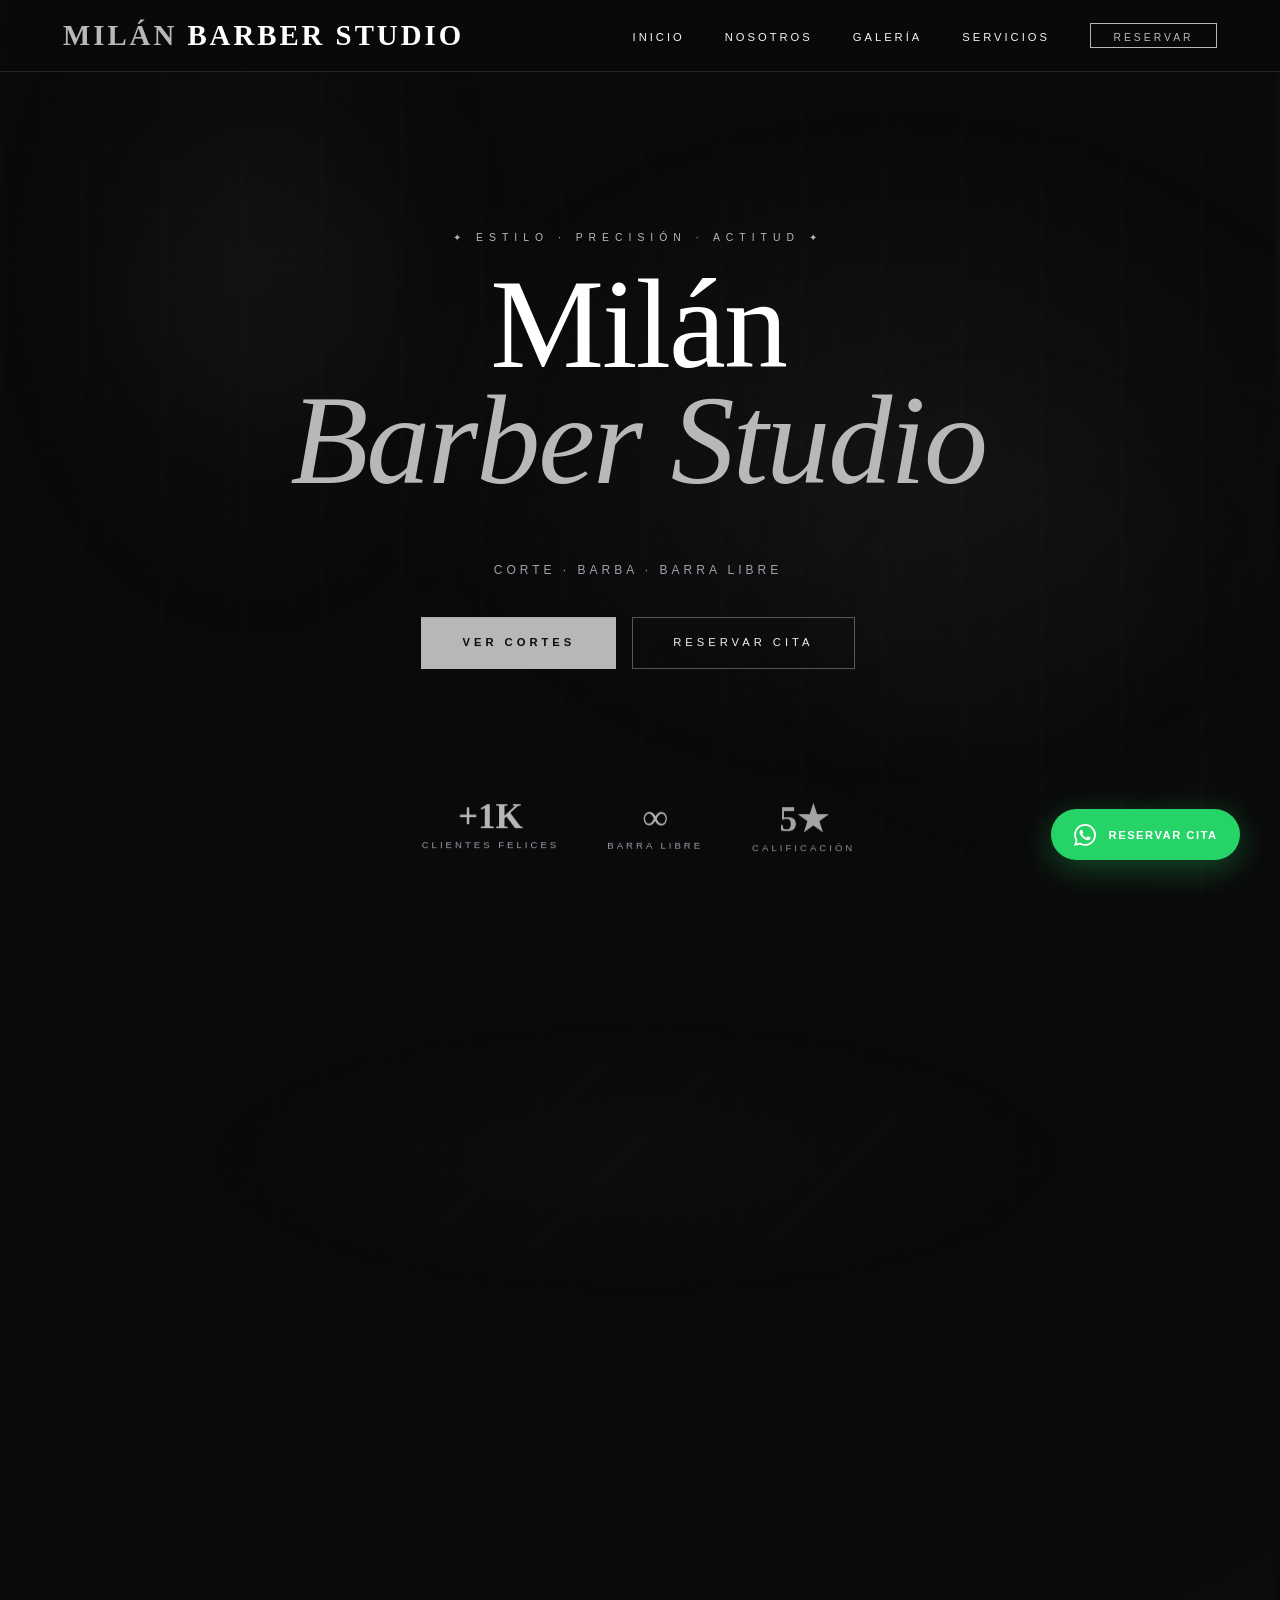
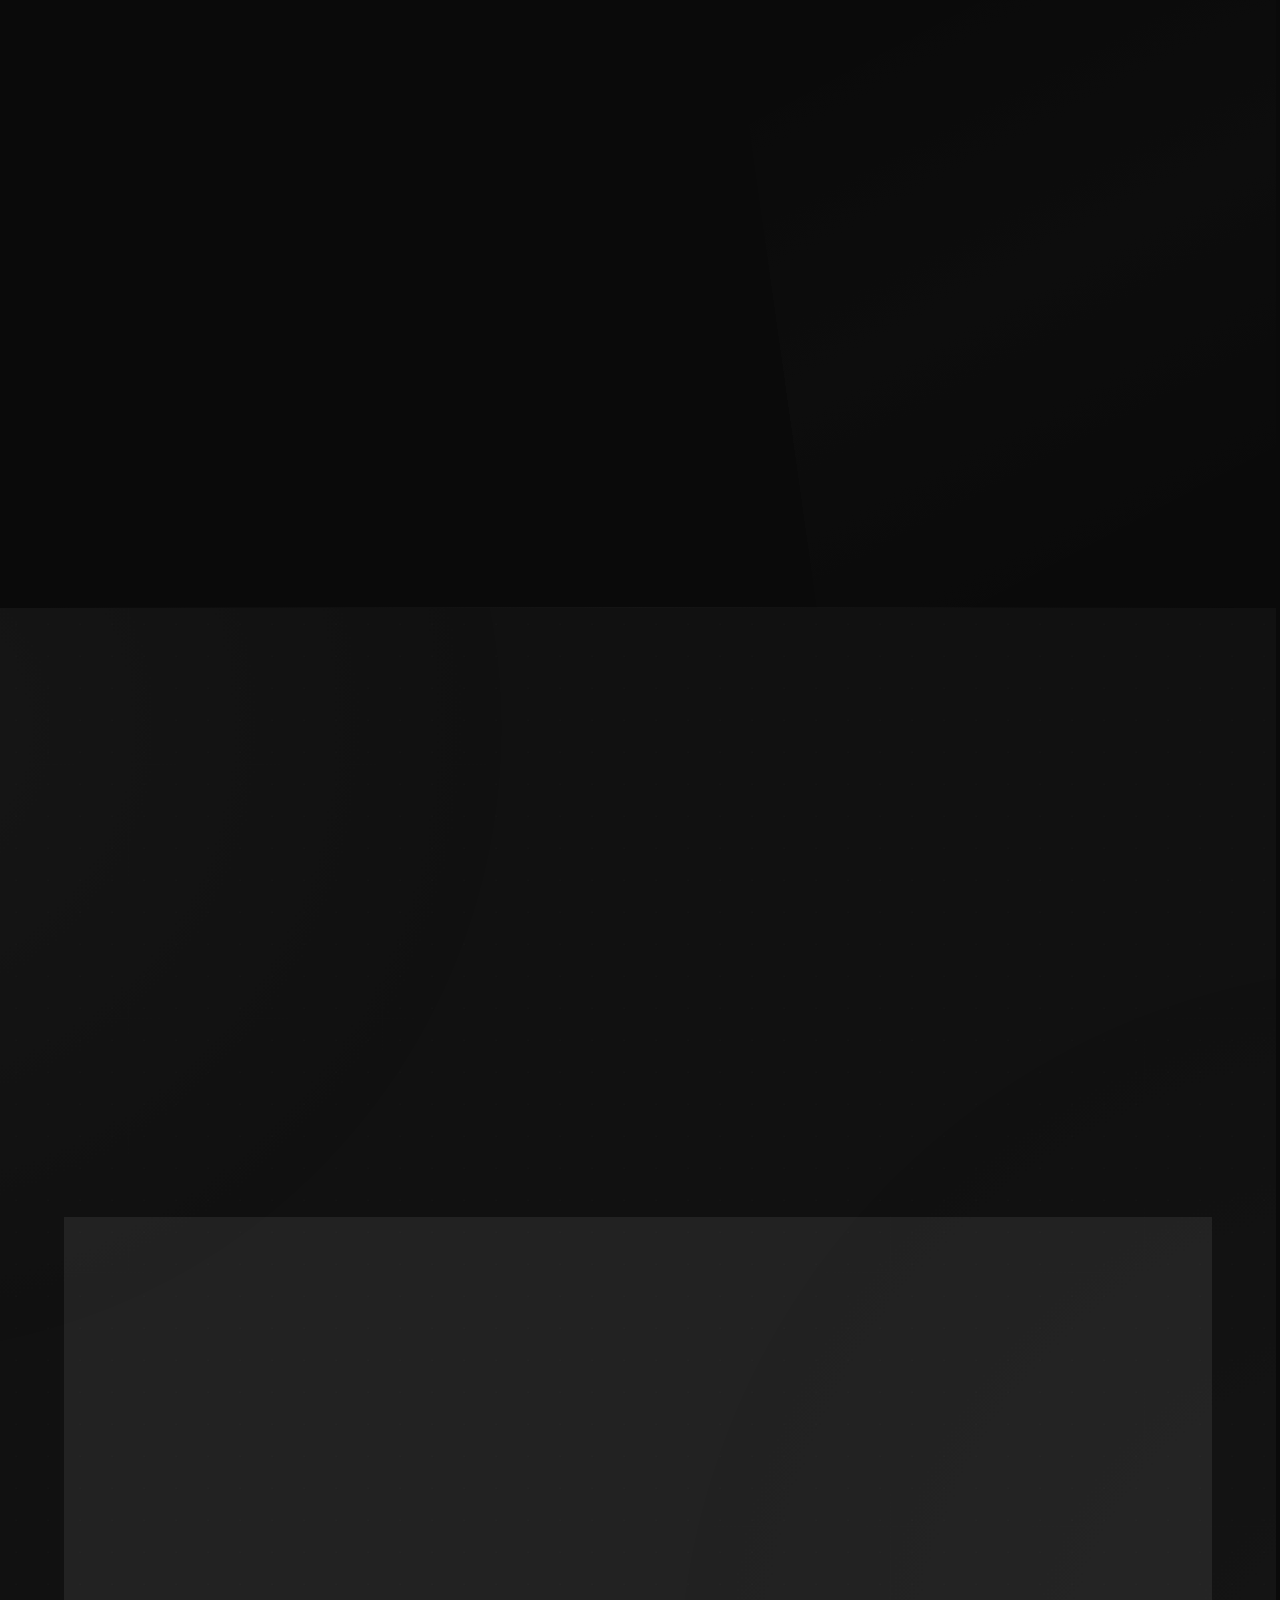
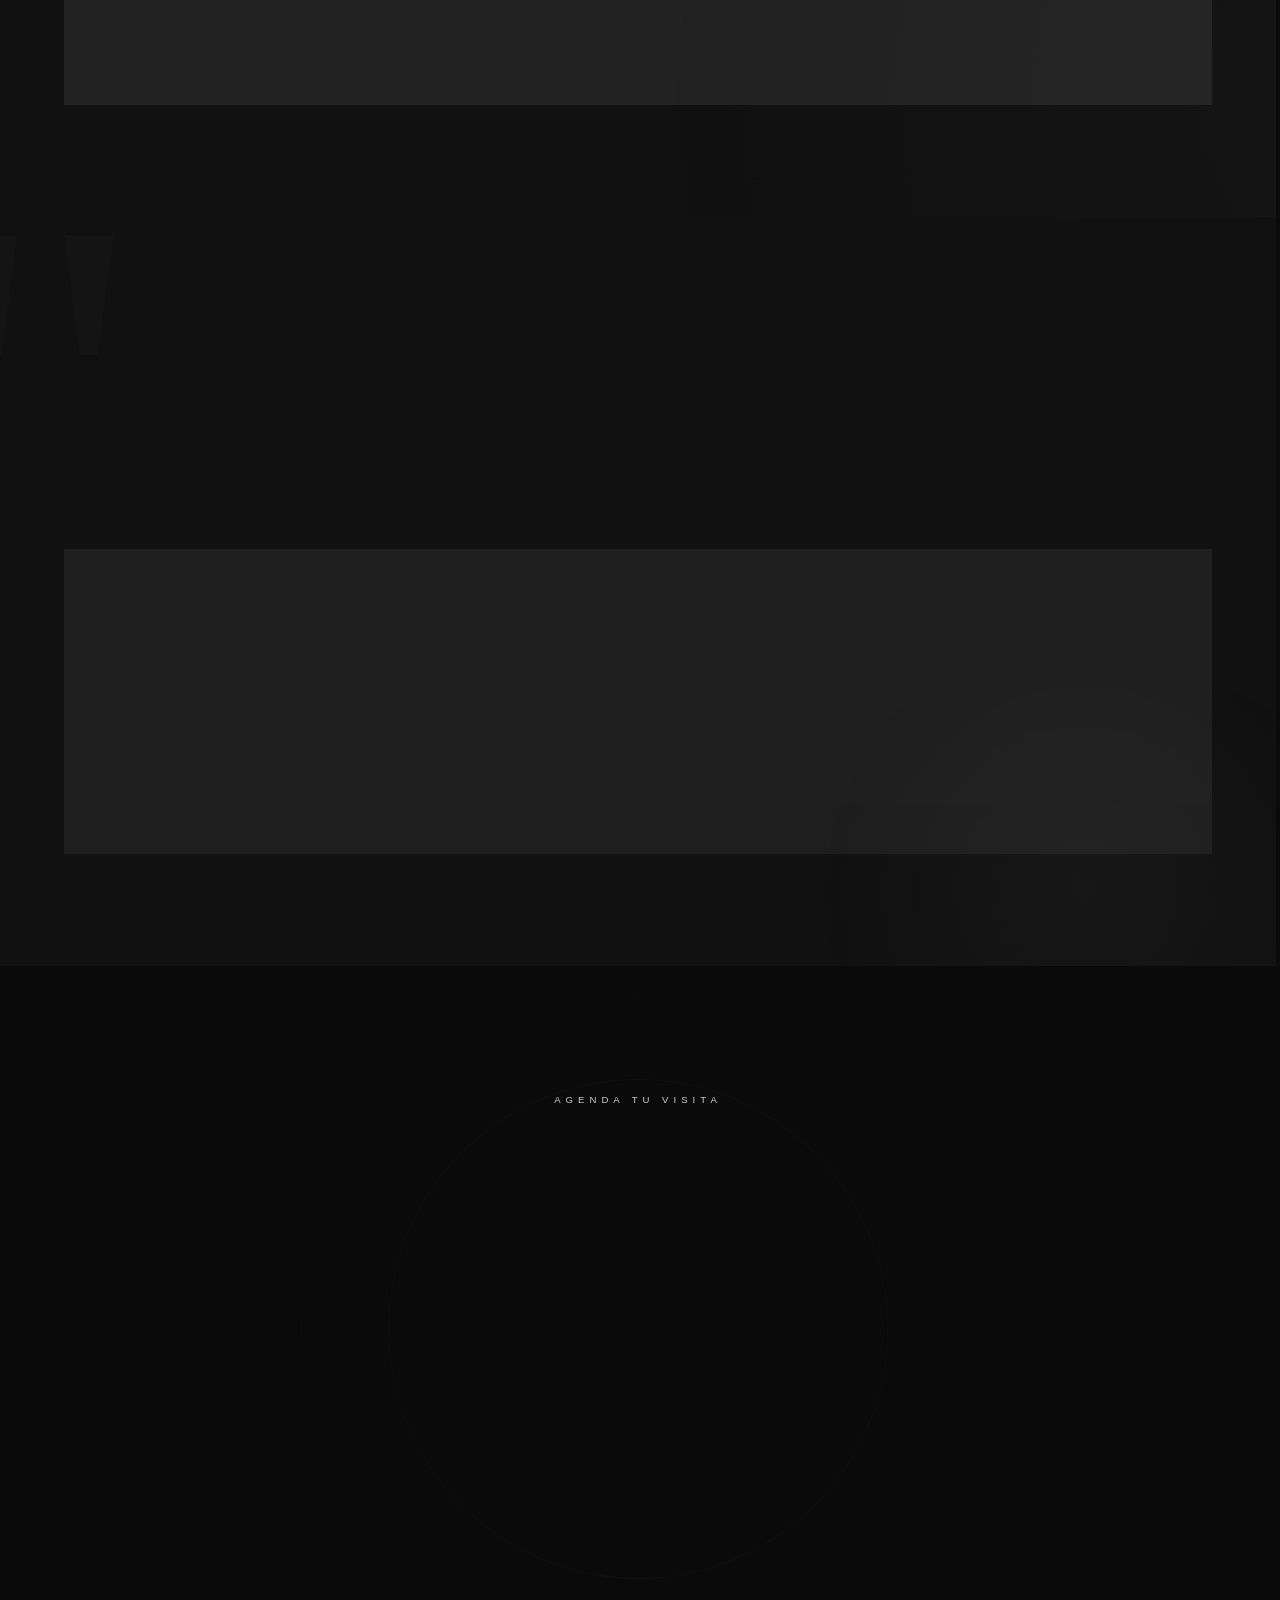
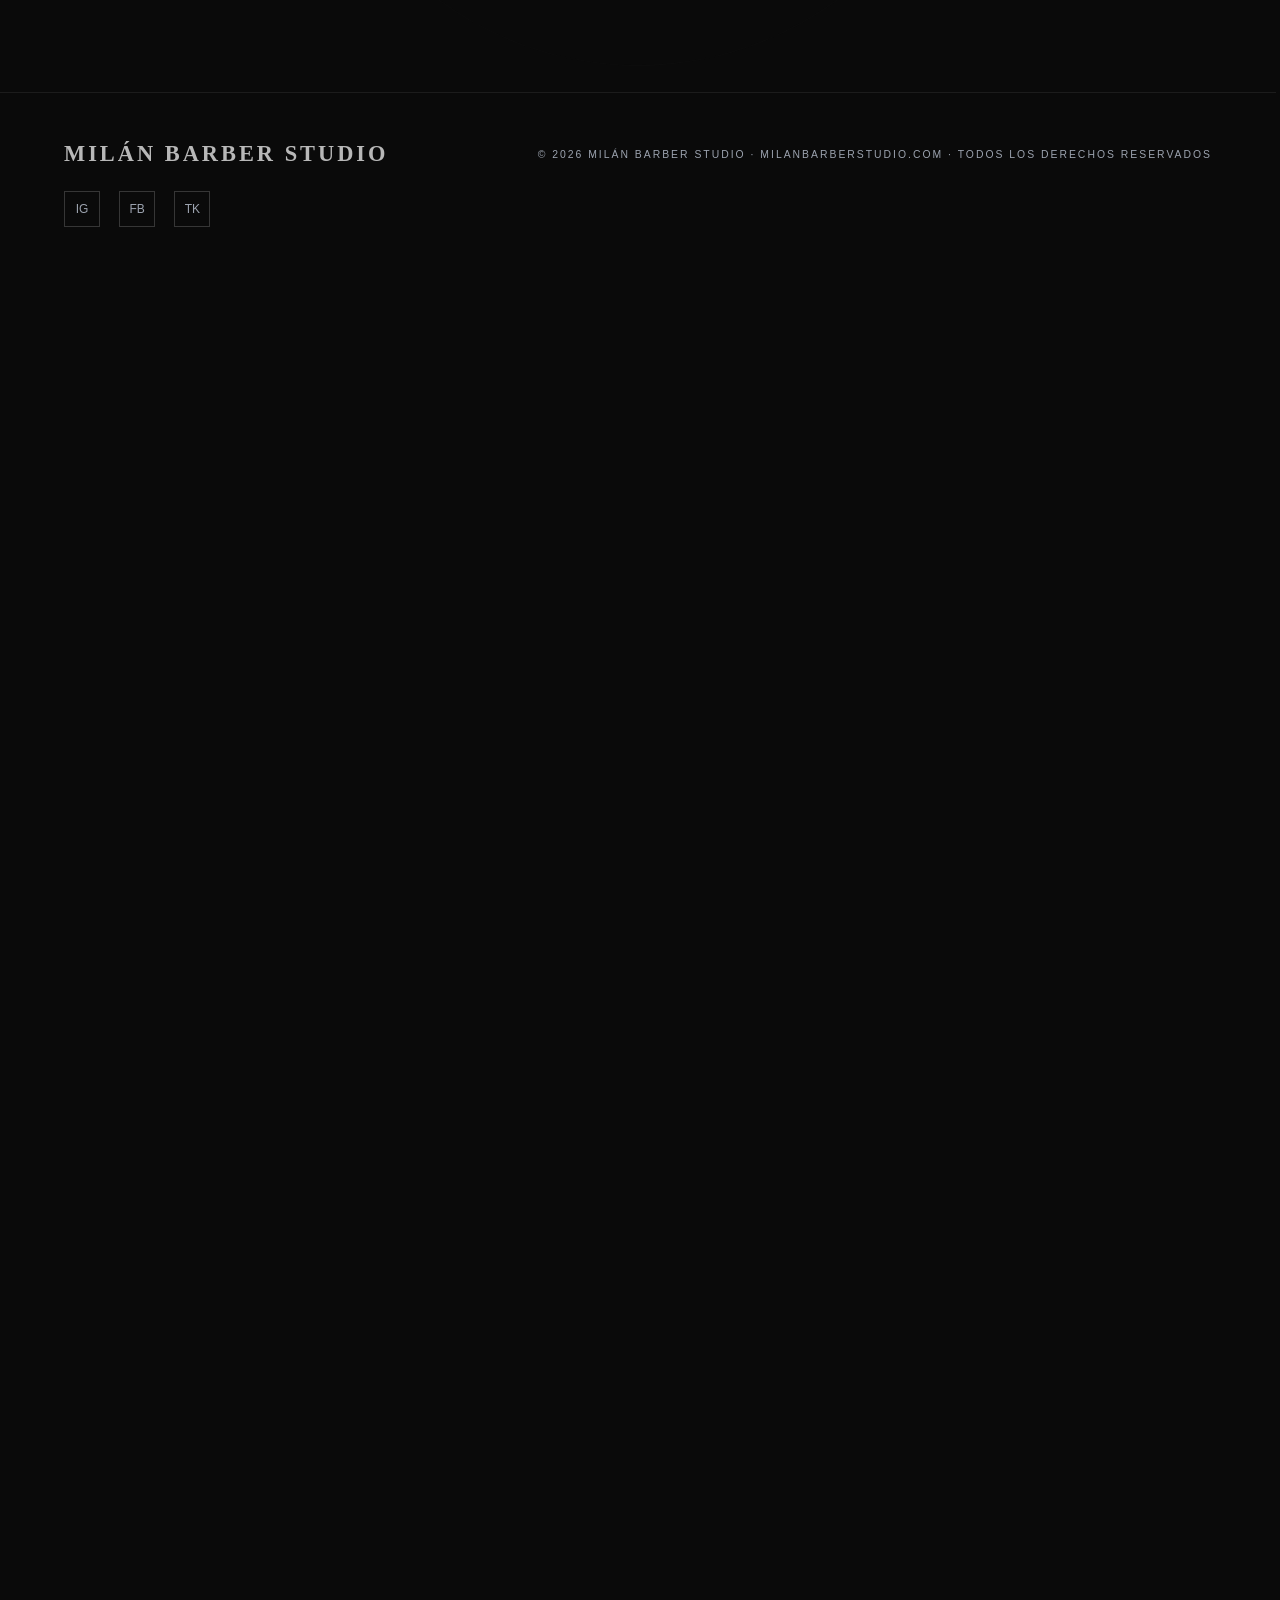
==== barberia.html @ 01ae9652 "Add Content" ====
<!DOCTYPE html>
<html lang="es">
<head>
  <meta charset="UTF-8" />
  <meta name="viewport" content="width=device-width, initial-scale=1.0" />
  <meta http-equiv="refresh" content="0; url=barberia/index.html" />
  <title>Milán Barber Studio</title>
</head>
<body>
  <p>Redirigiendo a <a href="barberia/index.html">Milán Barber Studio</a>…</p>
</body>
</html>
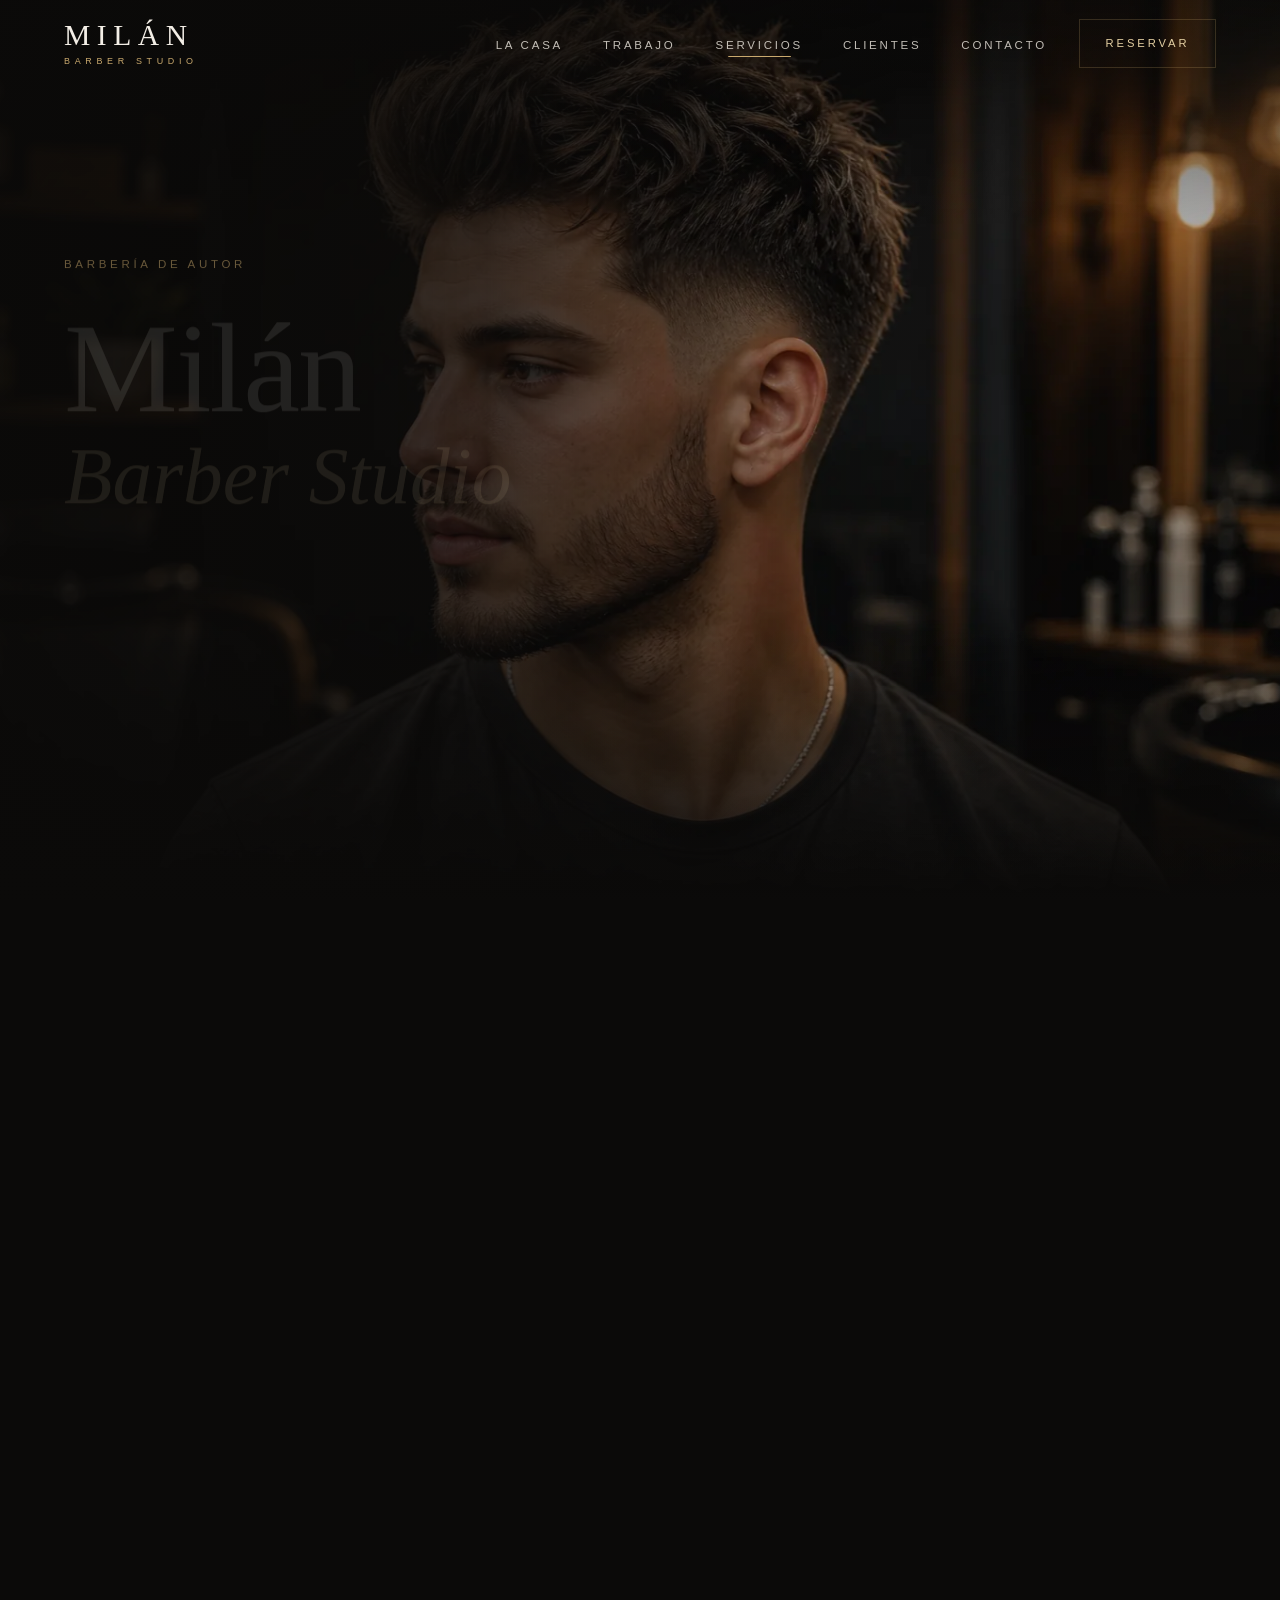
==== commit ee221e0c: "Rediseño premium y optimización del sitio - Nueva identidad visual: negro cálido, marfil y champán; " ====
--- a/barberia.html
+++ b/barberia.html
@@ -2,11 +2,12 @@
 <html lang="es">
 <head>
   <meta charset="UTF-8" />
-  <meta name="viewport" content="width=device-width, initial-scale=1.0" />
-  <meta http-equiv="refresh" content="0; url=barberia/index.html" />
+  <meta name="viewport" content="width=device-width, initial-scale=1" />
+  <meta http-equiv="refresh" content="0; url=index.html" />
+  <link rel="canonical" href="https://milanbarberstudio.com/" />
   <title>Milán Barber Studio</title>
 </head>
 <body>
-  <p>Redirigiendo a <a href="barberia/index.html">Milán Barber Studio</a>…</p>
+  <p>Redirigiendo a <a href="index.html">Milán Barber Studio</a>…</p>
 </body>
 </html>
